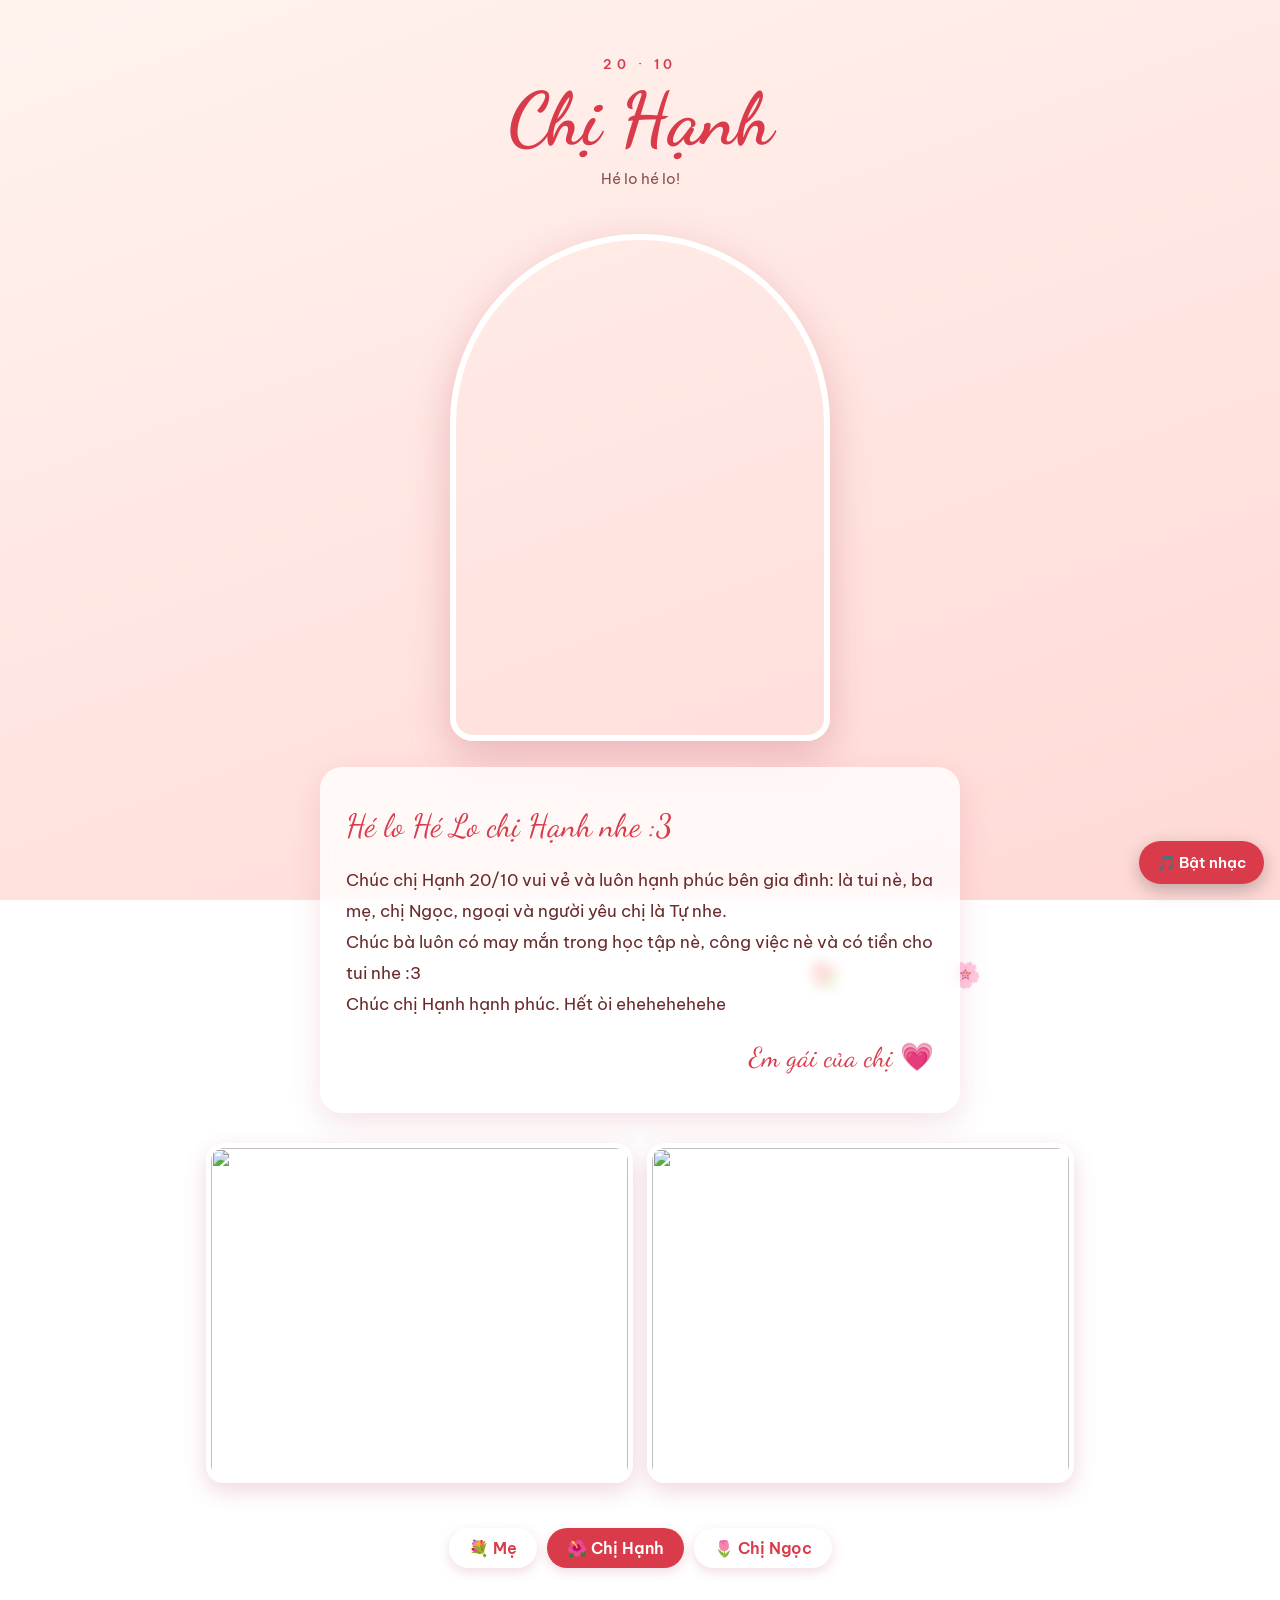
==== hanh.html @ 9cbbea6d "first commit" ====
<!DOCTYPE html>
<html lang="vi"><head><meta charset="utf-8"><meta name="viewport" content="width=device-width,initial-scale=1">
<title>Gửi chị Hạnh 🌺</title>
<link href="https://fonts.googleapis.com/css2?family=Be+Vietnam+Pro:wght@400;600&family=Dancing+Script:wght@600&display=swap" rel="stylesheet">
<link rel="stylesheet" href="style.css"></head>
<body class="hanh" data-petals="🌺,🍓,🌸">
<header class="fade"><div class="date">20 · 10</div><h1>Chị Hạnh</h1><div class="sub">Hé lo hé lo!</div></header>
<img class="hero fade" src="assets/hanh1.jpg" alt="Chị Hạnh">
<section class="card fade"><div class="greet">Hé lo Hé Lo chị Hạnh nhe :3</div><p>Chúc chị Hạnh 20/10 vui vẻ và luôn hạnh phúc bên gia đình: là tui nè, ba mẹ, chị Ngọc, ngoại và người yêu chị là Tự nhe.</p><p>Chúc bà luôn có may mắn trong học tập nè, công việc nè và có tiền cho tui nhe :3</p><p>Chúc chị Hạnh hạnh phúc. Hết òi ehehehehehe</p><div class="sign">Em gái của chị 💗</div></section>
<section class="gallery"><img src="assets/hanh2.jpg" alt="" class=""><img src="assets/hanh3.jpg" alt="" class=""></section>
<nav><a href="index.html">💐 Mẹ</a><a href="hanh.html" class=on>🌺 Chị Hạnh</a><a href="ngoc.html">🌷 Chị Ngọc</a></nav>
<button id="music">🎵 Bật nhạc</button>
<audio id="audio" src="assets/music.m4a" loop preload="auto"></audio>
<div id="lb"><img alt=""></div>
<script src="app.js"></script></body></html>
---- style.css ----
:root{--bg1:#fff1f3;--bg2:#ffe0e8;--ink:#5a2a3a;--accent:#e0577a;--card:rgba(255,255,255,.78)}
body.hanh{--bg1:#fff3ee;--bg2:#ffd9d6;--ink:#6b2b2b;--accent:#d93b4a}
body.ngoc{--bg1:#fffaf0;--bg2:#fde4ee;--ink:#5b3a4a;--accent:#d96a98}
*{box-sizing:border-box;margin:0;padding:0}
html{scroll-behavior:smooth}
body{font-family:'Be Vietnam Pro',system-ui,sans-serif;color:var(--ink);background:linear-gradient(160deg,var(--bg1),var(--bg2)) fixed;min-height:100vh;overflow-x:hidden}
.petal{position:fixed;top:-30px;pointer-events:none;z-index:1;opacity:.8;animation:fall linear forwards}
@keyframes fall{to{transform:translateY(110vh) rotate(540deg)}}
header{text-align:center;padding:56px 20px 20px;position:relative;z-index:2}
.date{letter-spacing:.35em;font-size:.8rem;color:var(--accent);font-weight:600}
h1{font-family:'Dancing Script',cursive;font-size:clamp(2.6rem,10vw,4.6rem);color:var(--accent);margin:8px 0;line-height:1.1}
.sub{opacity:.8;font-size:.95rem}
.hero{display:block;width:min(88%,380px);aspect-ratio:3/4;object-fit:cover;margin:26px auto;border-radius:200px 200px 24px 24px;border:6px solid #fff;box-shadow:0 14px 40px rgba(180,60,90,.28);cursor:zoom-in;position:relative;z-index:2}
.card{position:relative;z-index:2;max-width:640px;margin:10px auto 30px;padding:30px 26px;background:var(--card);backdrop-filter:blur(6px);border-radius:22px;box-shadow:0 10px 30px rgba(180,60,90,.15);line-height:1.85;font-size:1.05rem}
.card .greet{font-family:'Dancing Script',cursive;font-size:2rem;color:var(--accent);margin-bottom:8px}
.card .sign{text-align:right;font-family:'Dancing Script',cursive;font-size:1.7rem;color:var(--accent);margin-top:14px}
.gallery{position:relative;z-index:2;max-width:900px;margin:0 auto 30px;padding:0 16px;display:grid;grid-template-columns:repeat(auto-fit,minmax(240px,1fr));gap:14px}
.gallery img{width:100%;height:340px;object-fit:cover;border-radius:18px;border:5px solid #fff;box-shadow:0 8px 22px rgba(180,60,90,.2);cursor:zoom-in;transition:transform .3s}
.gallery img:hover{transform:rotate(-1.5deg) scale(1.02)}
.gallery img.top{object-position:center 65%}
nav{position:relative;z-index:2;text-align:center;padding:10px 16px 90px}
nav a{display:inline-block;margin:5px;padding:10px 20px;border-radius:30px;background:#fff;color:var(--accent);text-decoration:none;font-weight:600;box-shadow:0 4px 12px rgba(180,60,90,.18)}
nav a.on{background:var(--accent);color:#fff}
#music{position:fixed;right:16px;bottom:16px;z-index:20;border:0;border-radius:30px;padding:12px 18px;background:var(--accent);color:#fff;font:600 .95rem 'Be Vietnam Pro',sans-serif;box-shadow:0 6px 18px rgba(0,0,0,.25);cursor:pointer}
#lb{position:fixed;inset:0;background:rgba(0,0,0,.85);display:none;align-items:center;justify-content:center;z-index:50;cursor:zoom-out}
#lb img{max-width:94vw;max-height:92vh;border-radius:10px}
.fade{animation:up 1s ease both}
@keyframes up{from{opacity:0;transform:translateY(20px)}to{opacity:1;transform:none}}
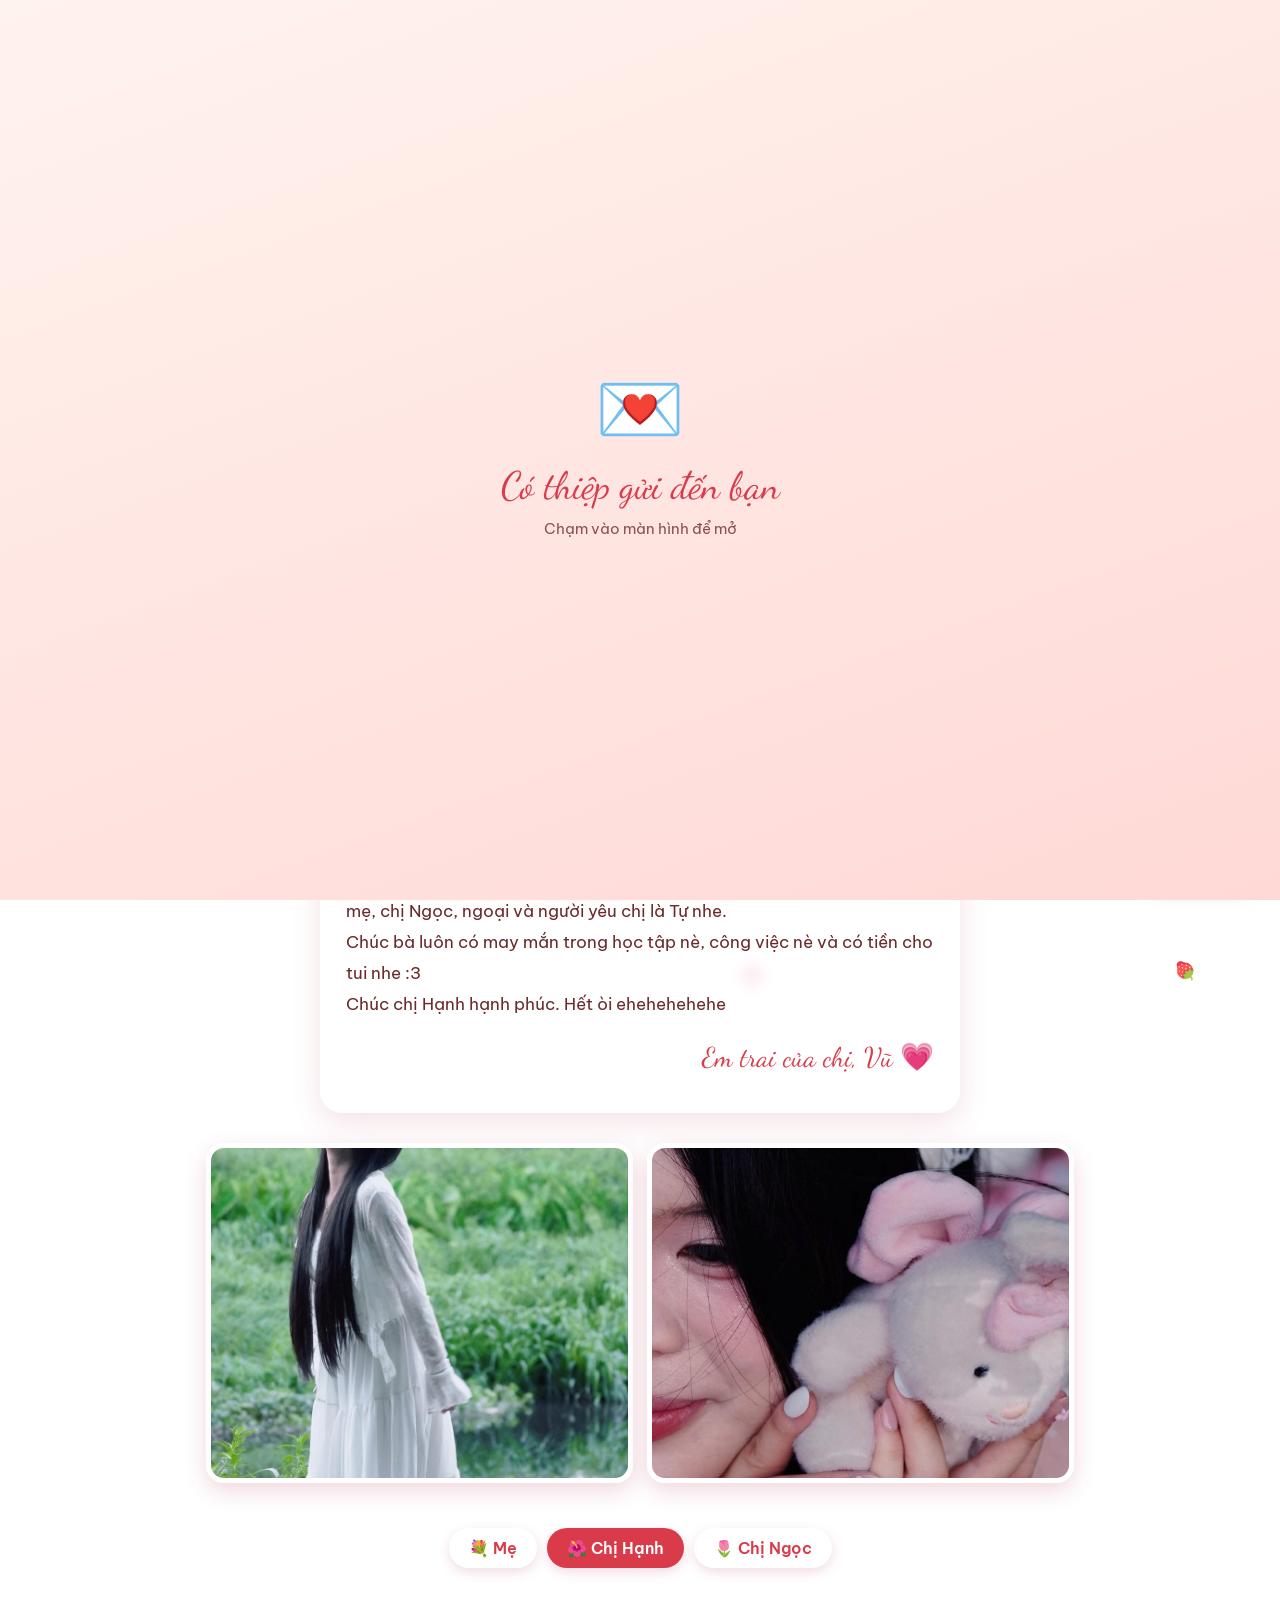
==== commit dfd587bb: "Add files via upload" ====
--- a/hanh.html
+++ b/hanh.html
@@ -6,7 +6,7 @@
 <body class="hanh" data-petals="🌺,🍓,🌸">
 <header class="fade"><div class="date">20 · 10</div><h1>Chị Hạnh</h1><div class="sub">Hé lo hé lo!</div></header>
 <img class="hero fade" src="assets/hanh1.jpg" alt="Chị Hạnh">
-<section class="card fade"><div class="greet">Hé lo Hé Lo chị Hạnh nhe :3</div><p>Chúc chị Hạnh 20/10 vui vẻ và luôn hạnh phúc bên gia đình: là tui nè, ba mẹ, chị Ngọc, ngoại và người yêu chị là Tự nhe.</p><p>Chúc bà luôn có may mắn trong học tập nè, công việc nè và có tiền cho tui nhe :3</p><p>Chúc chị Hạnh hạnh phúc. Hết òi ehehehehehe</p><div class="sign">Em gái của chị 💗</div></section>
+<section class="card fade"><div class="greet">Hé lo Hé Lo chị Hạnh nhe :3</div><p>Chúc chị Hạnh 20/10 vui vẻ và luôn hạnh phúc bên gia đình: là tui nè, ba mẹ, chị Ngọc, ngoại và người yêu chị là Tự nhe.</p><p>Chúc bà luôn có may mắn trong học tập nè, công việc nè và có tiền cho tui nhe :3</p><p>Chúc chị Hạnh hạnh phúc. Hết òi ehehehehehe</p><div class="sign">Em trai của chị, Vũ 💗</div></section>
 <section class="gallery"><img src="assets/hanh2.jpg" alt="" class=""><img src="assets/hanh3.jpg" alt="" class=""></section>
 <nav><a href="index.html">💐 Mẹ</a><a href="hanh.html" class=on>🌺 Chị Hạnh</a><a href="ngoc.html">🌷 Chị Ngọc</a></nav>
 <button id="music">🎵 Bật nhạc</button>
--- a/style.css
+++ b/style.css
@@ -26,3 +26,8 @@
 #lb img{max-width:94vw;max-height:92vh;border-radius:10px}
 .fade{animation:up 1s ease both}
 @keyframes up{from{opacity:0;transform:translateY(20px)}to{opacity:1;transform:none}}
+#ov{position:fixed;inset:0;z-index:100;display:flex;flex-direction:column;align-items:center;justify-content:center;gap:10px;text-align:center;background:linear-gradient(160deg,var(--bg1),var(--bg2));color:var(--accent);cursor:pointer;animation:up .6s ease both}
+#ov .e{font-size:4.5rem;animation:bob 1.6s ease-in-out infinite}
+#ov .t{font-family:'Dancing Script',cursive;font-size:2.4rem}
+#ov .s{font-size:.95rem;color:var(--ink);opacity:.8}
+@keyframes bob{50%{transform:translateY(-10px) scale(1.08)}}
